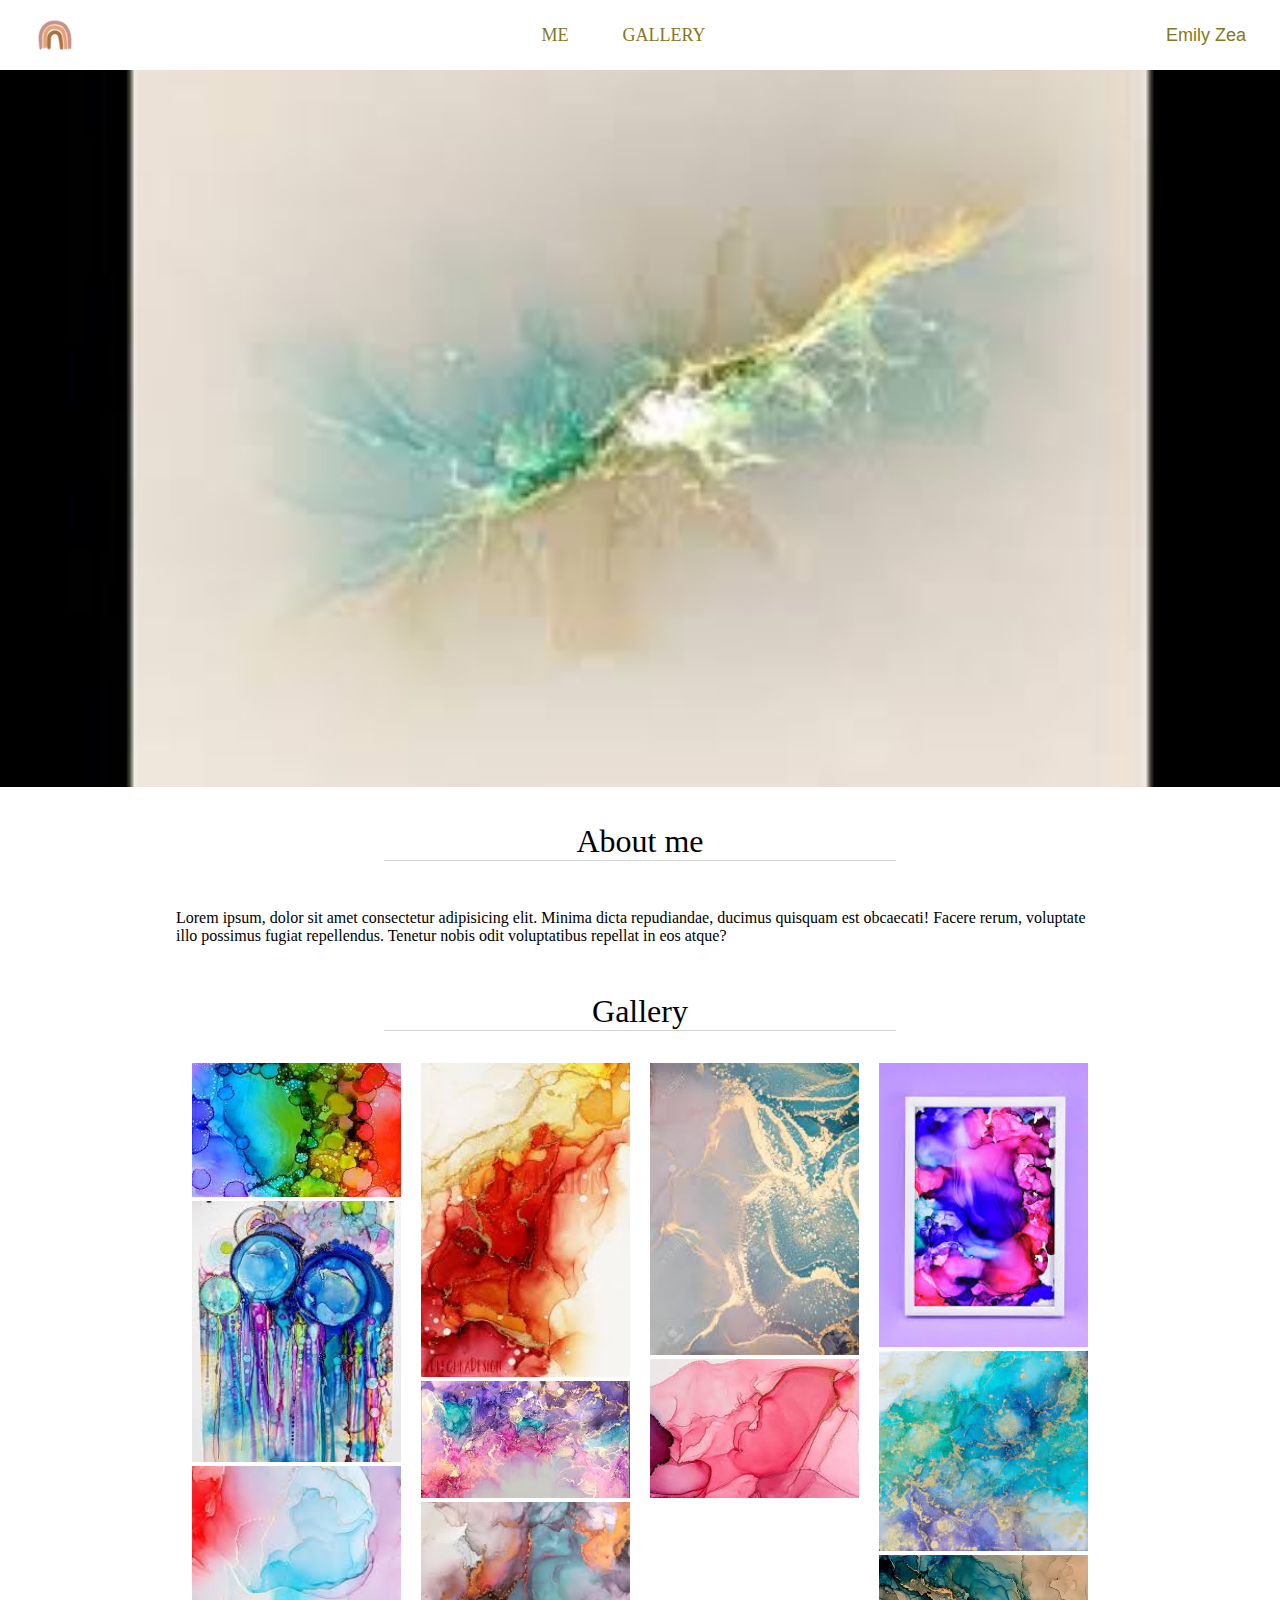
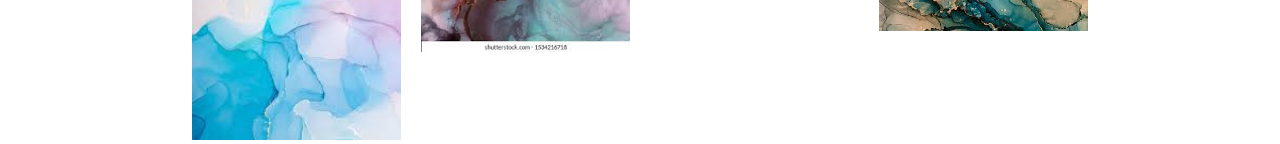
==== public/index.html @ 098acbee "chamges" ====
<!DOCTYPE html>
<html lang="en">
<head>
  <meta charset="UTF-8">
  <meta http-equiv="X-UA-Compatible" content="IE=edge">
  <meta name="viewport" content="width=device-width, initial-scale=1.0">
  <link rel="stylesheet" href="styles.css">
  <link rel="stylesheet" href="https://cdnjs.cloudflare.com/ajax/libs/font-awesome/6.2.0/css/all.min.css" integrity="sha512-xh6O/CkQoPOWDdYTDqeRdPCVd1SpvCA9XXcUnZS2FmJNp1coAFzvtCN9BmamE+4aHK8yyUHUSCcJHgXloTyT2A==" crossorigin="anonymous" referrerpolicy="no-referrer" />
  <title>Zeal art</title>
</head>
<header>
  <nav>
    <a href="#"><img src="../images/zealLogo.png" alt="company logo"></a>
    <ul id="mainlinks">
      <a href="#"><li class="links">ME</li></a>
      <a href="#"><li class="links">GALLERY</li></a>

    </ul>
    <button>Emily Zea</button>
    <div id="burger"><i class="fa-solid fa-bars"></i></div>
  </nav>

  <div id="hiddenlink">
    <ul id="reactivelinks">
      <a href="#"><li class="links">ME</li></a>
      <a href="#"><li class="links">GALLERY</li></a>
    </ul>
  </div>

</header>
  <div class="nav-container">
    <img id="main-img"src="../images/mainimg-placeholder.jpeg" alt="">
  </div>
<body>
 <section class="about-wrapper">
    <p id="about-me">About me</p>
  <div class="about">    
    <img class="me-img" src="./images/download.jpeg" alt="">
    <p class="me-text">Lorem ipsum, dolor sit amet consectetur adipisicing elit. Minima dicta repudiandae, ducimus quisquam est obcaecati! Facere rerum, voluptate illo possimus fugiat repellendus. Tenetur nobis odit voluptatibus repellat in eos atque?</p>
  </div>
 </section>
 <section class="gallery-wrapper">
  <p class="gallery">Gallery</p>
  <div class="gallery-img">

    <div class="img-text">
      <p class="img-identify one">#R098</p>
      <img id="one" src="../images/1.jpeg" alt="">
     </div>

     <div class="img-text">
      <p class="img-identify two">#R0458</p>
      <img id="two" src="../images/2.jpeg" alt="">
     </div>

    <div class="img-text">
      <p class="img-identify three">#568</p>
      <img id="three" src="../images/3.jpeg" alt="">
    </div>

    <div class="img-text">
      <p class="img-identify four">#R0w8</p>
      <img id="four" src="../images/4.jpeg" alt="">
    </div>

    <div class="img-text">
      <p class="img-identify five">#R001</p>
      <img id="five" src="../images/5.jpeg" alt="">
    </div>

    <div class="img-text">
      <p class="img-identify six">#R011</p>
      <img id="six" src="../images/6.jpeg" alt="">
    </div>

    <div class="img-text">
      <p class="img-identify seven">#R095</p>
      <img id="seven"src="../images/7.jpeg" alt="">
    </div>

    <div class="img-text">
      <p class="img-identify eight">#R6788</p>
      <img id="eight" src="../images/8.jpeg" alt="">
    </div>

    <div class="img-text">
      <p class="img-identify nine">#R038</p>
      <img id="nine" src="../images/9.jpeg" alt="">
    </div>
    
    <div class="img-text">
      <p class="img-identify ten">#R034</p>
      <img id="ten" src="../images/10.jpeg" alt="">
    </div>
      
    <div class="img-text">
      <p class="img-identify eleven">#R023</p>
      <img id="eleven" src="../images/11.jpeg" alt="">
    </div>

  </div>
 </section>

  <script src="../src/app.js"></script>
</body>
</html>
---- public/styles.css ----
*{
  padding: 0;
  margin: 0;
  box-sizing: border-box;
}

/* navbar */

nav{
  display: flex;
  justify-content: space-between;
  max-height: 70px;

}
nav img{
  width: 100px;
  margin-left: 5px;
  margin-top: -5px;
}
.links {
  list-style: none;
  display: inline-flex;
  padding: 25px;
  color: rgb(134, 119, 37);
  font-size: large;
}
a{
  text-decoration: none;
}
nav button{
  margin: 10px 10px 10px 0px;
  width: 8rem;
  color: rgb(134, 119, 37);
  background-color: white;
  border: none;
  font-size: large;
}
nav button:hover{
  color: aqua;
}
#burger{
  font-size: xx-large;
  font-weight: 100;
  color: rgb(134, 119, 37);
  margin: 25px 30px 40px 30px;
  display: none;
}
@media (max-width: 850px){
  nav button{
    display: none;
  }
  #burger{
    display: block;
  }
  nav ul{
    display: none;
  }
}
@media (min-width: 849px){
  #hiddenlink{
    display: none
  }
  
}
  #reactivelinks{
    text-align: center;
    margin: 0;
    padding: 0;
    font-size: medium;
    display: none;
  }




  /* mainimg */
  #main-img{
    width: 100%;
  }


  /* about */
  .about{
    display: flex;
    flex-direction: column;
  }
  #about-me{
    font-size: xx-large;
    font-weight: 400;
    margin: 2rem auto 2rem auto;
    border-bottom: 1px solid lightgray;
    max-width: 40%;
    text-align: center;
  }
  .me-img{
    margin-right: 1rem;
    margin-left: 1rem;

  }
  .me-text{
    margin: 1rem;
    max-width: 80%;
  }

@media screen and (min-width: 450px) {
  .about{
    flex-direction: row;
    margin-left: 10%;
  }
}
@media screen and (min-width: 1300px){
  .me-text{
    max-width: 70%;
  }
}

/* gallery */
.gallery{
  font-size: xx-large;
    font-weight: 400;
    margin: 2rem auto 2rem auto;
    border-bottom: 1px solid lightgray;
    max-width: 40%;
    text-align: center;
}
.gallery-img{
  margin: 0 15% 0 15%;
  gap: 20px;
}
.gallery-img img{
  width: 100%;
}
.img-text{
  position: relative;

}
.img-identify{
  position: absolute;
  color: white;
  font: 400;
  font-size: xx-large;
  background-color: rgb(90, 107, 65);
  display: none;
}

@media screen and (min-width: 500px){
  .gallery-img{
    columns: 2;
  }
}
@media screen and (min-width: 650px){
  .gallery-img{
    columns: 3;
  }
}
@media screen and (min-width: 800px){
  .gallery-img{
    columns: 4;
  }
}
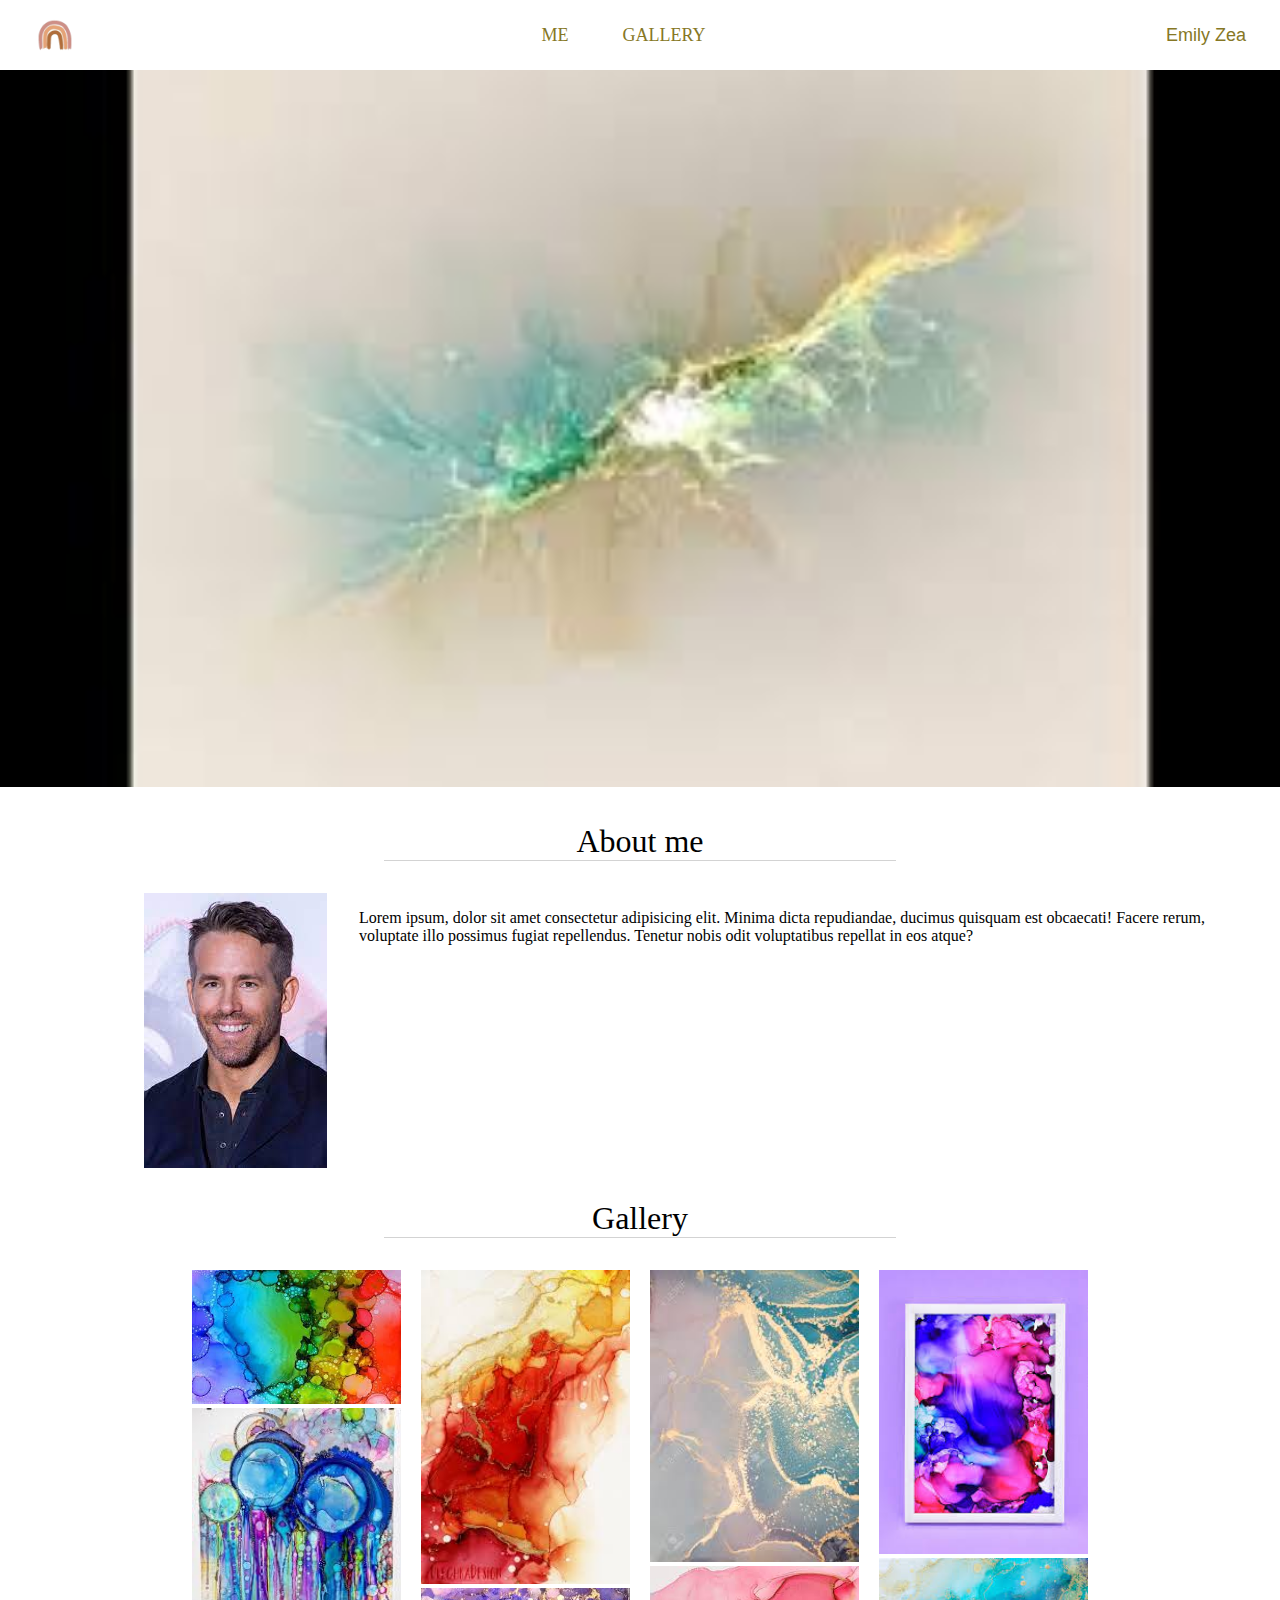
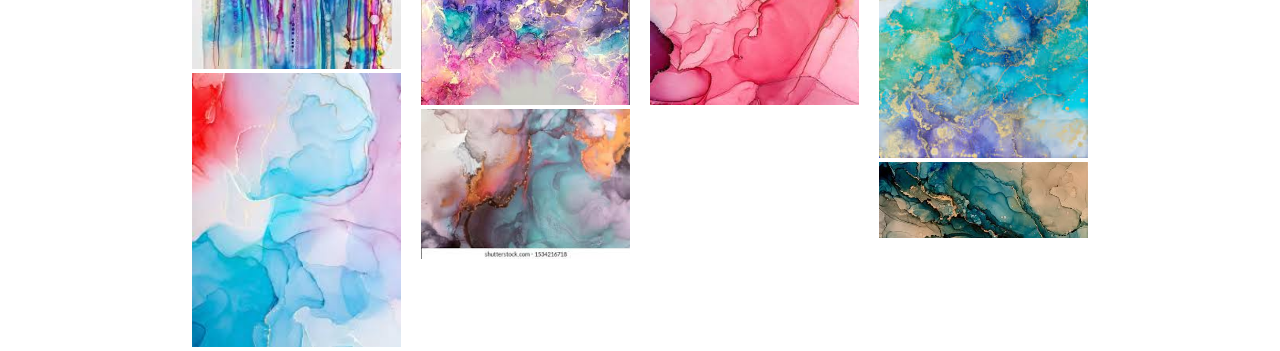
==== commit 974c4f3e: "categories" ====
--- a/public/index.html
+++ b/public/index.html
@@ -35,7 +35,7 @@
  <section class="about-wrapper">
     <p id="about-me">About me</p>
   <div class="about">    
-    <img class="me-img" src="./images/download.jpeg" alt="">
+    <img class="me-img" src="../images/download.jpeg" alt="">
     <p class="me-text">Lorem ipsum, dolor sit amet consectetur adipisicing elit. Minima dicta repudiandae, ducimus quisquam est obcaecati! Facere rerum, voluptate illo possimus fugiat repellendus. Tenetur nobis odit voluptatibus repellat in eos atque?</p>
   </div>
  </section>
--- a/public/styles.css
+++ b/public/styles.css
@@ -166,4 +166,19 @@
 
 
 
+.img-list-text{
+  border-bottom: 2px solid rgb(203, 202, 202);
+  margin-bottom: 10px;
+}
+.img-list-writing{
+  display: inline;
+}
+.img-list-text img{
+  margin-left: 5%;
+}
 
+
+
+
+
+
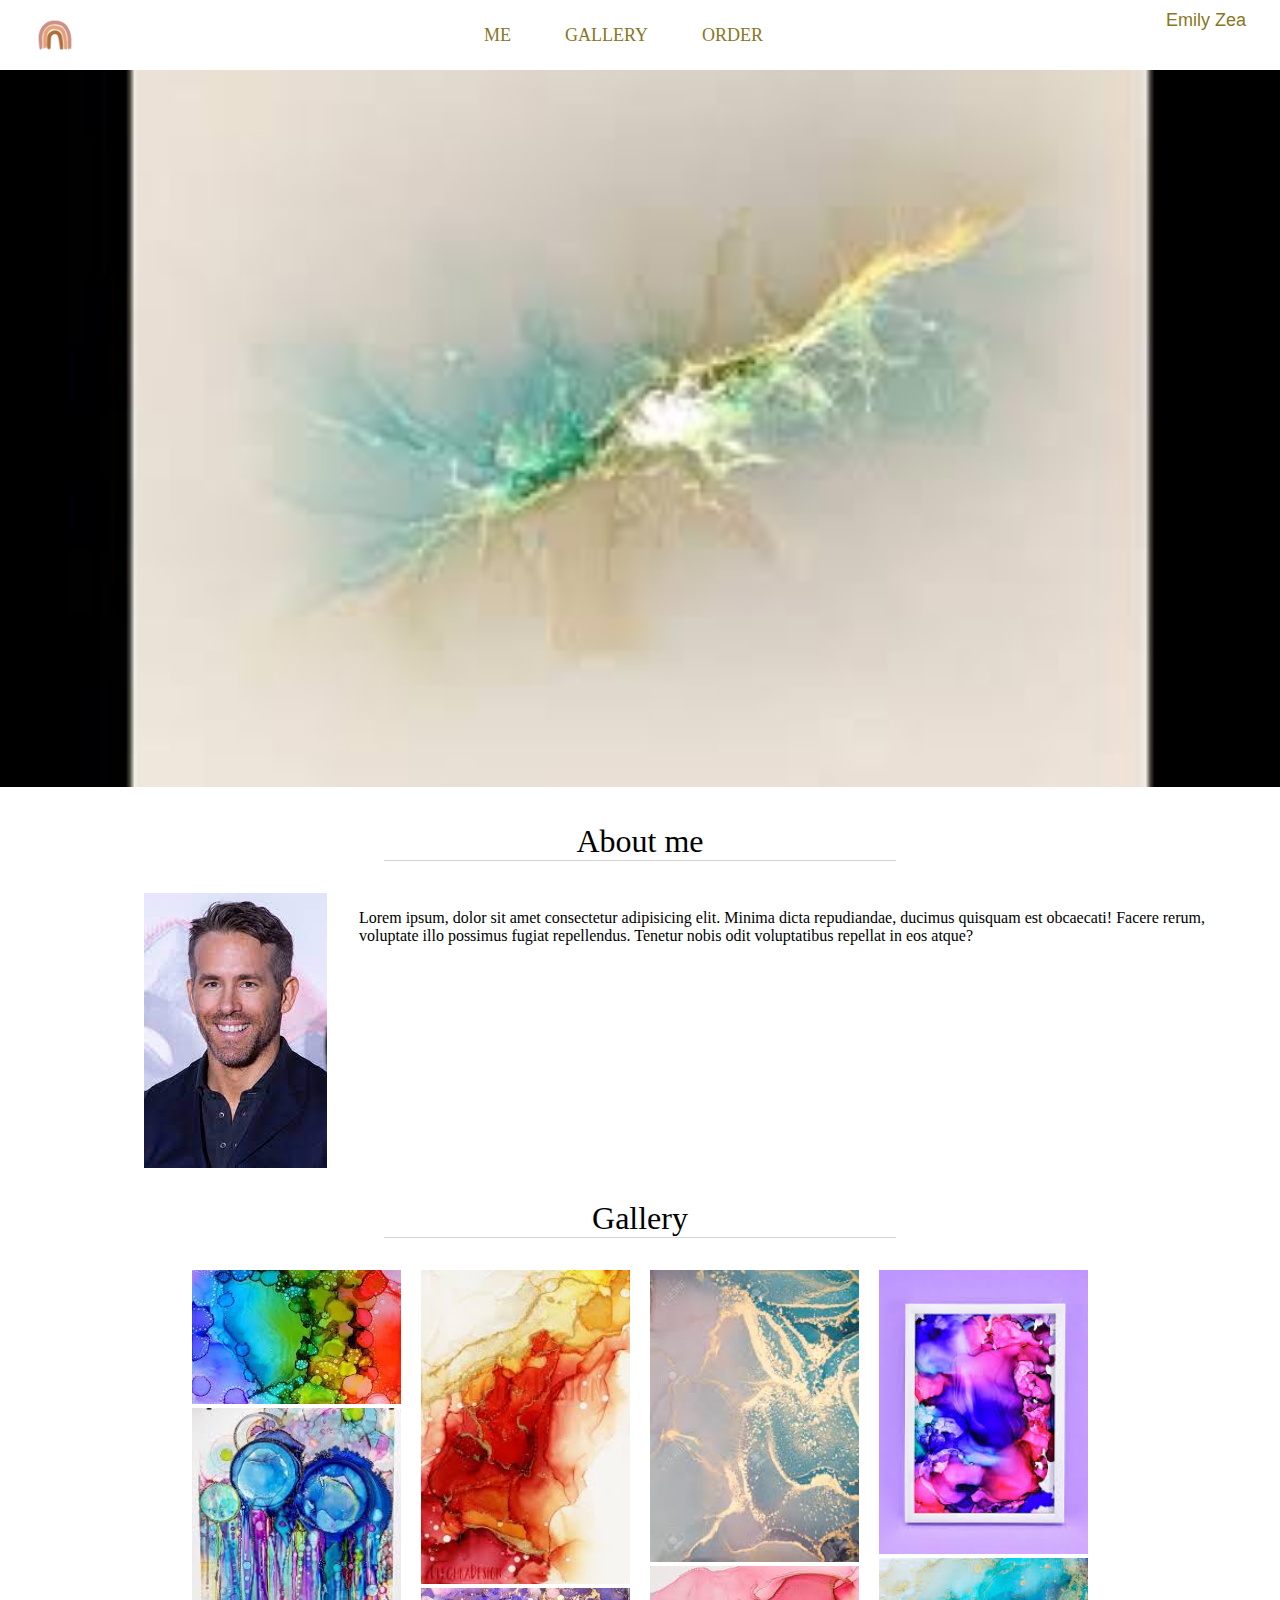
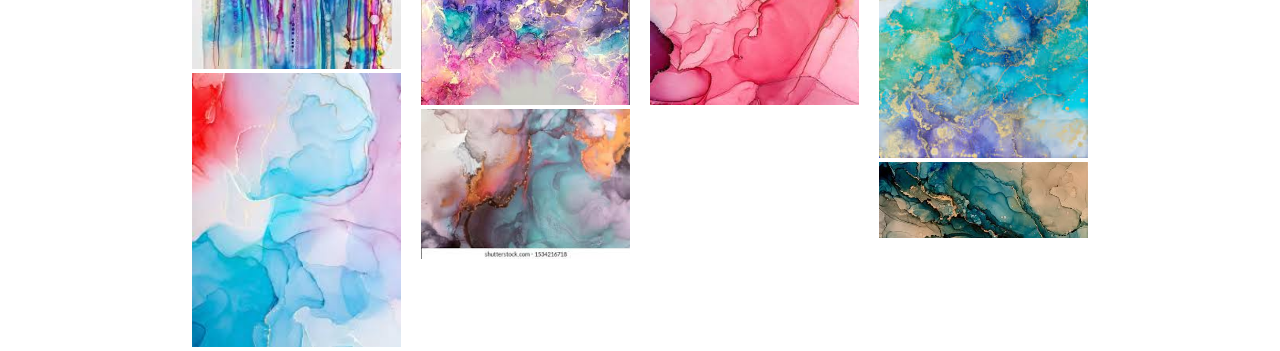
==== commit 8d61240e: "updated nav links" ====
--- a/public/index.html
+++ b/public/index.html
@@ -10,20 +10,22 @@
 </head>
 <header>
   <nav>
-    <a href="#"><img src="../images/zealLogo.png" alt="company logo"></a>
+    <a href="./index.html"><img src="../images/zealLogo.png" alt="company logo"></a>
     <ul id="mainlinks">
-      <a href="#"><li class="links">ME</li></a>
-      <a href="#"><li class="links">GALLERY</li></a>
+      <a href="./index.html#about-me"><li class="links">ME</li></a>
+      <a href="./index.html#main-gallery"><li class="links">GALLERY</li></a>
+      <a href="./order.html"><li class="links">ORDER</li></a>
+    </ul>
 
-    </ul>
-    <button>Emily Zea</button>
+    <a href="./index.html#about-me"><button>Emily Zea</button></a>
     <div id="burger"><i class="fa-solid fa-bars"></i></div>
   </nav>
 
   <div id="hiddenlink">
     <ul id="reactivelinks">
-      <a href="#"><li class="links">ME</li></a>
-      <a href="#"><li class="links">GALLERY</li></a>
+      <a href="./index.html#about-me"><li class="links">ME</li></a>
+      <a href="./index.html#main-gallery"><li class="links">GALLERY</li></a>
+      <a href="./order.js"><li class="links">ORDER</li></a>
     </ul>
   </div>
 
@@ -39,7 +41,7 @@
     <p class="me-text">Lorem ipsum, dolor sit amet consectetur adipisicing elit. Minima dicta repudiandae, ducimus quisquam est obcaecati! Facere rerum, voluptate illo possimus fugiat repellendus. Tenetur nobis odit voluptatibus repellat in eos atque?</p>
   </div>
  </section>
- <section class="gallery-wrapper">
+ <section id="main-gallery"class="gallery-wrapper">
   <p class="gallery">Gallery</p>
   <div class="gallery-img">
 
--- a/public/styles.css
+++ b/public/styles.css
@@ -158,27 +158,51 @@
     columns: 4;
   }
 }
-
-
-
-
-
-
-
-
 .img-list-text{
-  border-bottom: 2px solid rgb(203, 202, 202);
   margin-bottom: 10px;
+  text-align: center;
+  display: flex;
+  flex-direction: column;
+  color: white;
+  
 }
 .img-list-writing{
+  padding-bottom: 9px;
+}
+.img-list-head{
   display: inline;
-}
-.img-list-text img{
-  margin-left: 5%;
-}
-
-
-
-
-
-
+  font-weight: 100;
+  color: rgb(200, 180, 66);
+  text-decoration: underline;
+  
+  
+}
+.img-list-text img, .buying-info{
+  margin-left: auto;
+  margin-right: auto;
+  width: 100%;
+  max-width: 600px;
+
+}
+.img-list-text img:hover{
+  backdrop-filter: blur(10px);
+  filter: blur(4px);
+  transition: 0.5s ease-in-out;
+
+}
+
+
+.buying-info{
+  margin-top: -15rem;
+  background-color: rgba(2, 1, 1, 0.4);
+  display: none;
+  z-index: 10;
+  
+}
+
+
+
+
+
+
+
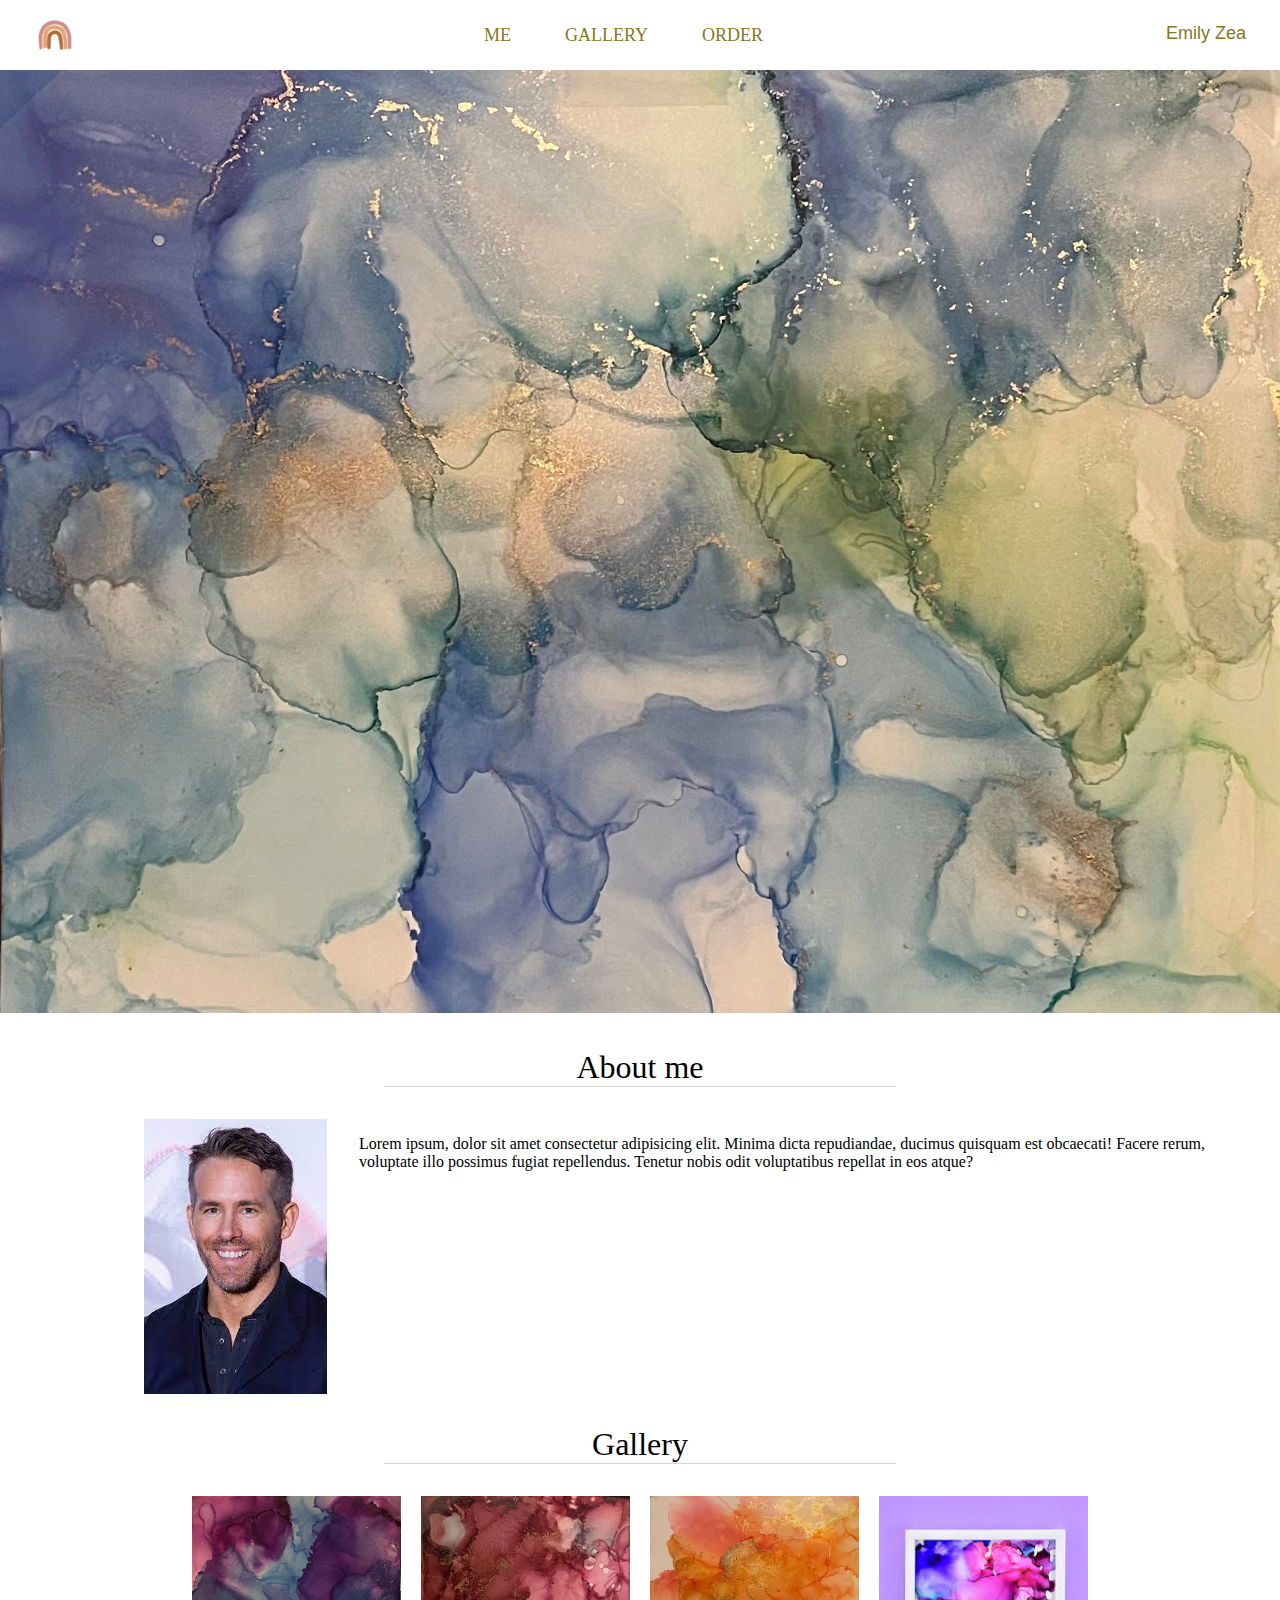
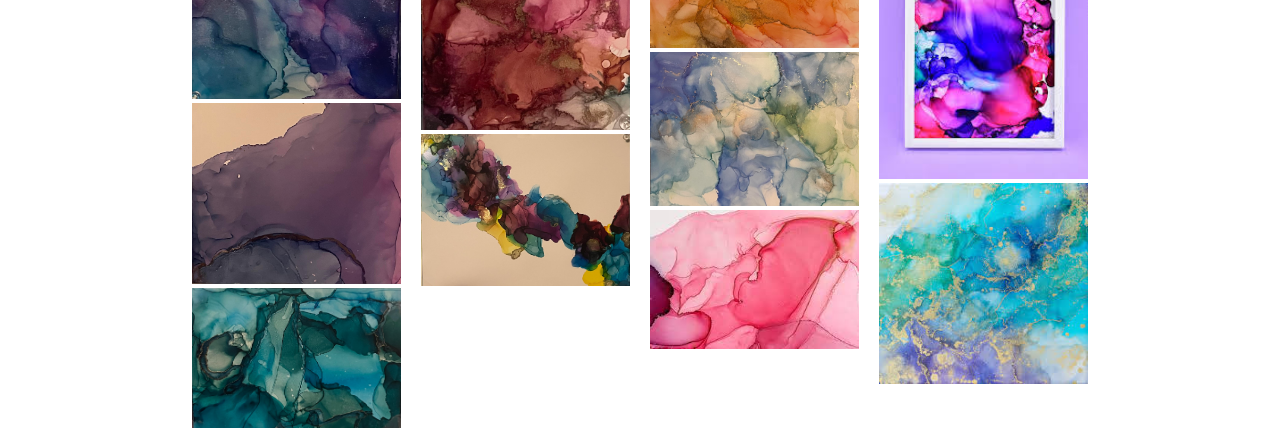
==== commit 137a5671: "replaced images" ====
--- a/public/index.html
+++ b/public/index.html
@@ -31,7 +31,7 @@
 
 </header>
   <div class="nav-container">
-    <img id="main-img"src="../images/mainimg-placeholder.jpeg" alt="">
+    <img id="main-img"src="../images/img7.jpg" alt="">
   </div>
 <body>
  <section class="about-wrapper">
@@ -47,37 +47,37 @@
 
     <div class="img-text">
       <p class="img-identify one">#R098</p>
-      <img id="one" src="../images/1.jpeg" alt="">
+      <img id="one" src="../images/img1.jpg" alt="">
      </div>
 
      <div class="img-text">
       <p class="img-identify two">#R0458</p>
-      <img id="two" src="../images/2.jpeg" alt="">
+      <img id="two" src="../images/img2.jpg" alt="">
      </div>
 
     <div class="img-text">
       <p class="img-identify three">#568</p>
-      <img id="three" src="../images/3.jpeg" alt="">
+      <img id="three" src="../images/img3.jpg" alt="">
     </div>
 
     <div class="img-text">
       <p class="img-identify four">#R0w8</p>
-      <img id="four" src="../images/4.jpeg" alt="">
+      <img id="four" src="../images/img4.jpg" alt="">
     </div>
 
     <div class="img-text">
       <p class="img-identify five">#R001</p>
-      <img id="five" src="../images/5.jpeg" alt="">
+      <img id="five" src="../images/img5.jpg" alt="">
     </div>
 
     <div class="img-text">
       <p class="img-identify six">#R011</p>
-      <img id="six" src="../images/6.jpeg" alt="">
+      <img id="six" src="../images/img6.jpg" alt="">
     </div>
 
     <div class="img-text">
       <p class="img-identify seven">#R095</p>
-      <img id="seven"src="../images/7.jpeg" alt="">
+      <img id="seven"src="../images/img7.jpg" alt="">
     </div>
 
     <div class="img-text">
@@ -94,11 +94,7 @@
       <p class="img-identify ten">#R034</p>
       <img id="ten" src="../images/10.jpeg" alt="">
     </div>
-      
-    <div class="img-text">
-      <p class="img-identify eleven">#R023</p>
-      <img id="eleven" src="../images/11.jpeg" alt="">
-    </div>
+
 
   </div>
  </section>
--- a/public/styles.css
+++ b/public/styles.css
@@ -28,15 +28,16 @@
   text-decoration: none;
 }
 nav button{
-  margin: 10px 10px 10px 0px;
+  margin: 23px 10px 10px 0px;
   width: 8rem;
   color: rgb(134, 119, 37);
   background-color: white;
   border: none;
   font-size: large;
 }
-nav button:hover{
-  color: aqua;
+nav button:hover, .links:hover{
+  color: rgb(74, 69, 23);
+  cursor: grab;
 }
 #burger{
   font-size: xx-large;
@@ -194,6 +195,7 @@
 
 .buying-info{
   margin-top: -15rem;
+  margin-bottom: 7.5rem;
   background-color: rgba(2, 1, 1, 0.4);
   display: none;
   z-index: 10;
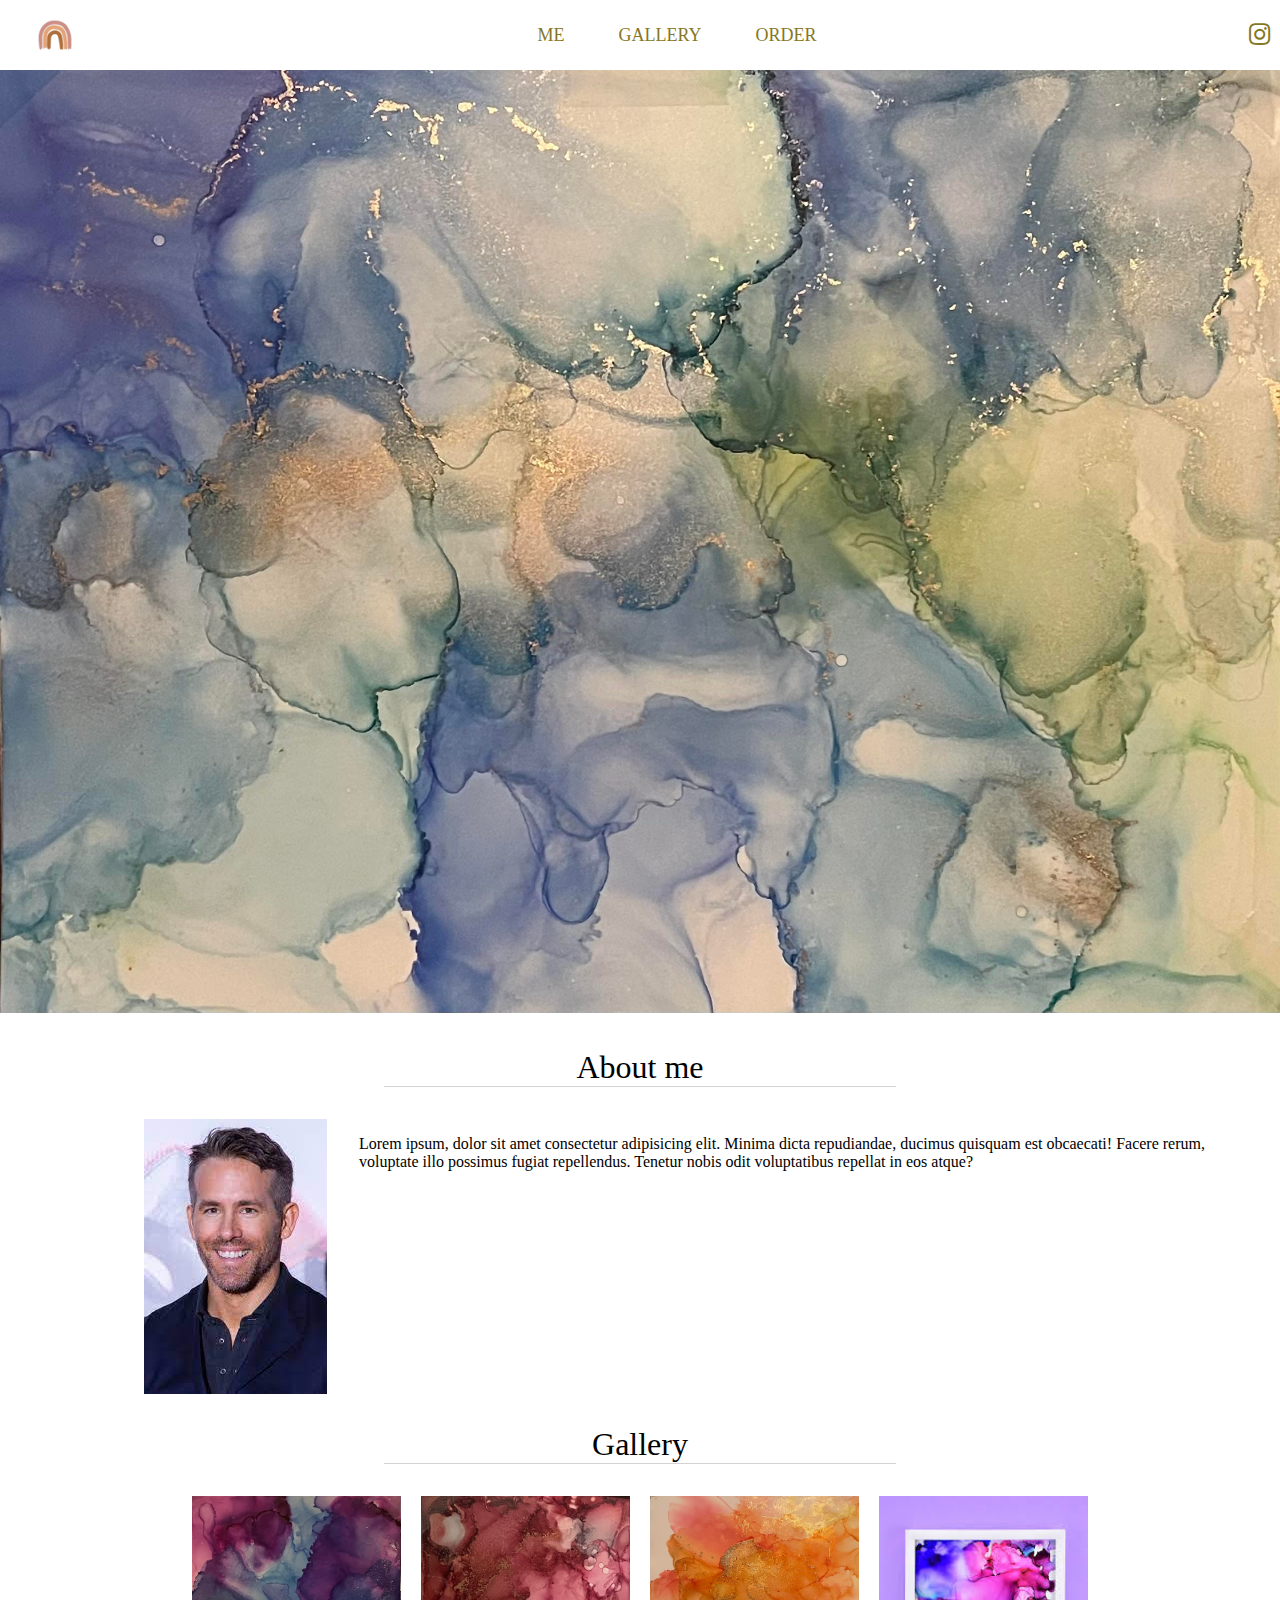
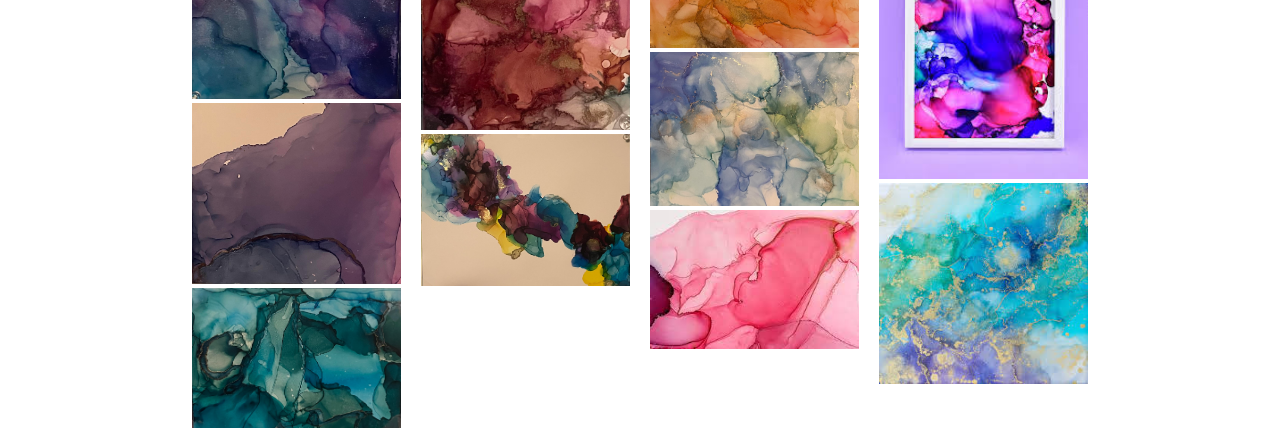
==== commit d828f30d: "added instagram icon" ====
--- a/public/index.html
+++ b/public/index.html
@@ -6,6 +6,7 @@
   <meta name="viewport" content="width=device-width, initial-scale=1.0">
   <link rel="stylesheet" href="styles.css">
   <link rel="stylesheet" href="https://cdnjs.cloudflare.com/ajax/libs/font-awesome/6.2.0/css/all.min.css" integrity="sha512-xh6O/CkQoPOWDdYTDqeRdPCVd1SpvCA9XXcUnZS2FmJNp1coAFzvtCN9BmamE+4aHK8yyUHUSCcJHgXloTyT2A==" crossorigin="anonymous" referrerpolicy="no-referrer" />
+  <link rel="stylesheet" href="https://cdnjs.cloudflare.com/ajax/libs/font-awesome/4.7.0/css/font-awesome.min.css">
   <title>Zeal art</title>
 </head>
 <header>
@@ -17,7 +18,7 @@
       <a href="./order.html"><li class="links">ORDER</li></a>
     </ul>
 
-    <a href="./index.html#about-me"><button>Emily Zea</button></a>
+    <a href="https://www.instagram.com/zealartcreations/?hl=en"><i class="fa fa-instagram" id="insta"></i></a>
     <div id="burger"><i class="fa-solid fa-bars"></i></div>
   </nav>
 
--- a/public/styles.css
+++ b/public/styles.css
@@ -5,7 +5,13 @@
 }
 
 /* navbar */
-
+#insta{
+  font-size: 25px;
+  padding-top: 22px;
+  padding-right: 10px;
+  color: rgb(134, 119, 37);
+
+}
 nav{
   display: flex;
   justify-content: space-between;
@@ -187,7 +193,7 @@
 }
 .img-list-text img:hover{
   backdrop-filter: blur(10px);
-  filter: blur(4px);
+  filter: blur(20px);
   transition: 0.5s ease-in-out;
 
 }
@@ -196,7 +202,6 @@
 .buying-info{
   margin-top: -15rem;
   margin-bottom: 7.5rem;
-  background-color: rgba(2, 1, 1, 0.4);
   display: none;
   z-index: 10;
   
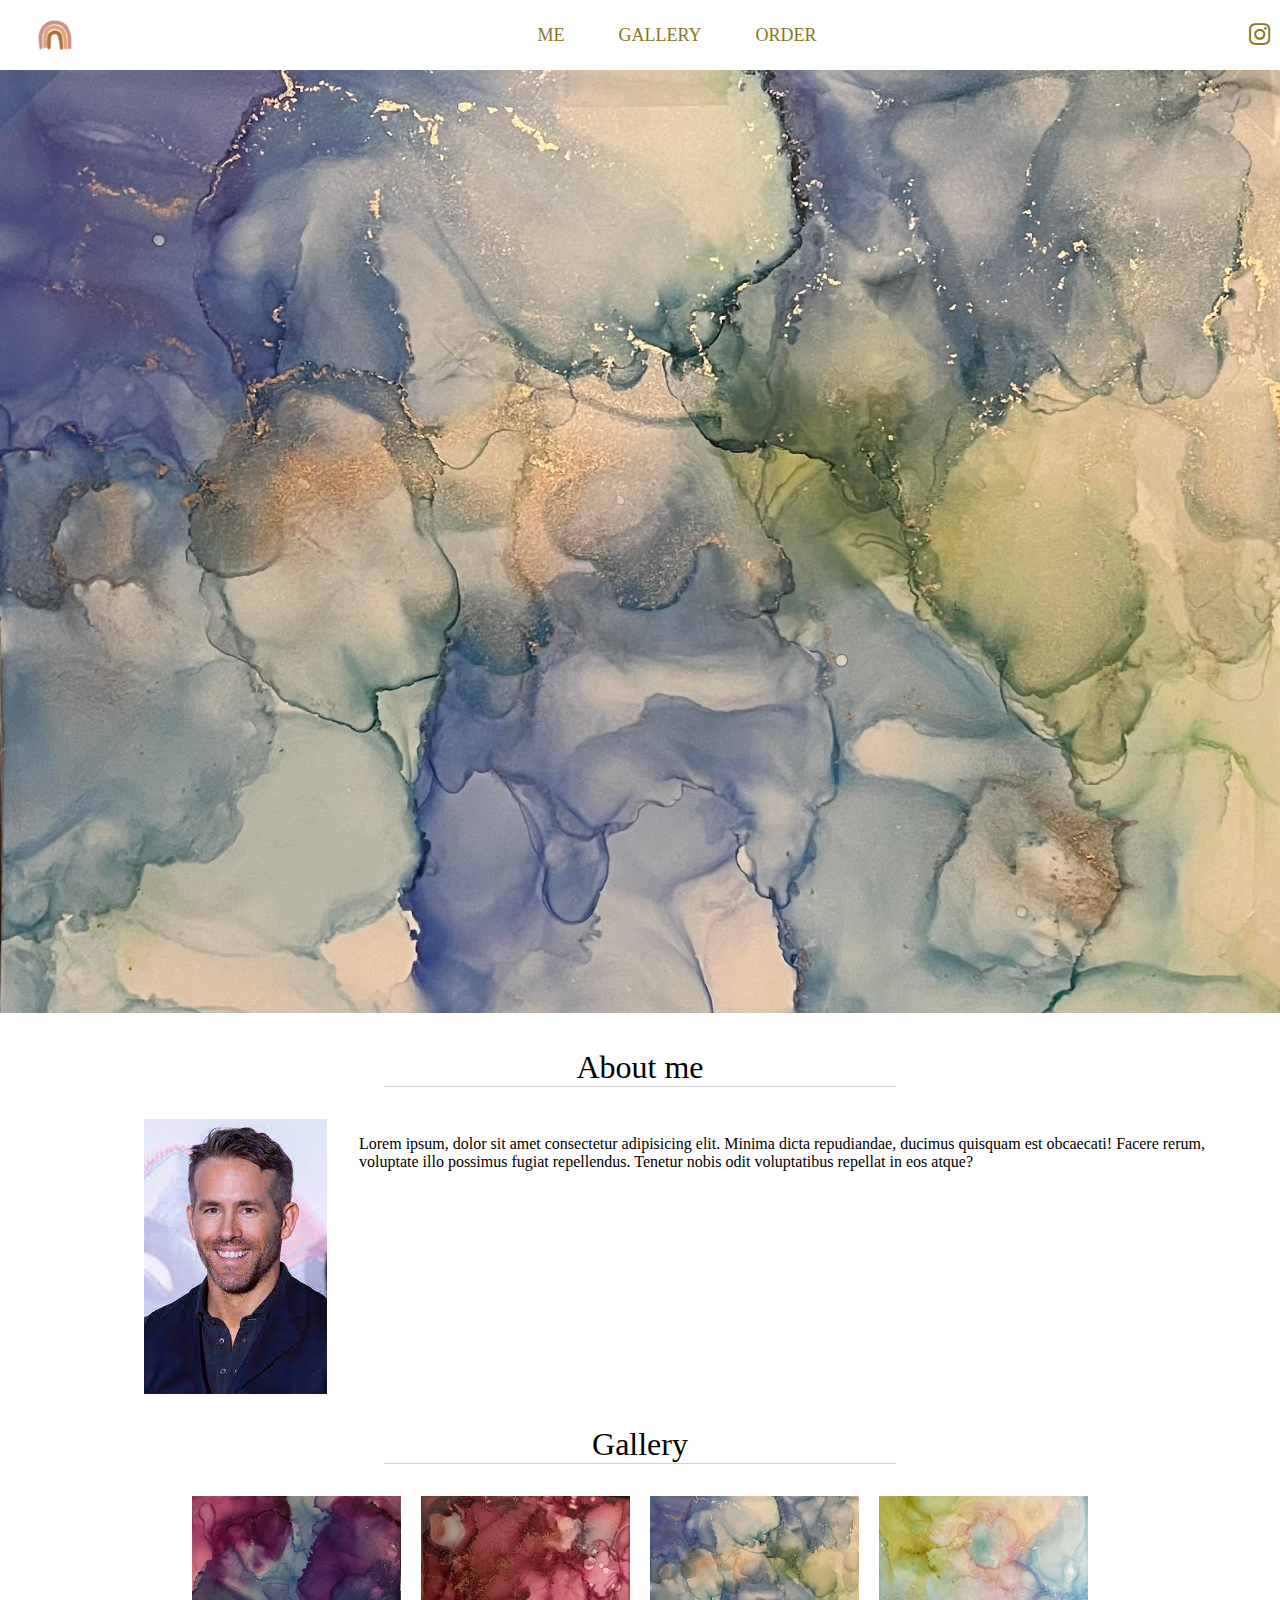
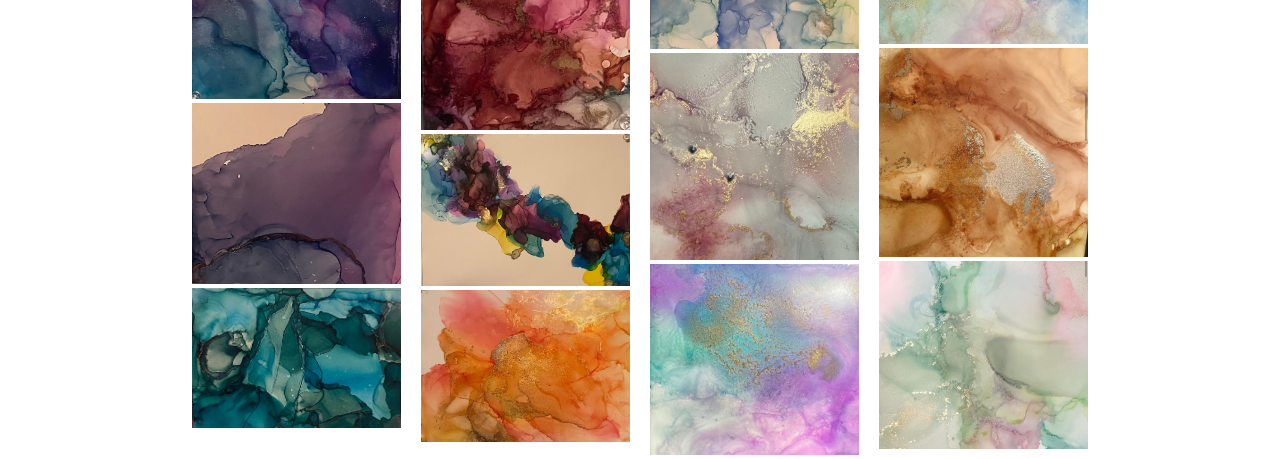
==== commit 62d357c6: "added new images" ====
--- a/public/index.html
+++ b/public/index.html
@@ -47,55 +47,64 @@
   <div class="gallery-img">
 
     <div class="img-text">
-      <p class="img-identify one">#R098</p>
+      <p class="img-identify one">$10</p>
       <img id="one" src="../images/img1.jpg" alt="">
      </div>
 
      <div class="img-text">
-      <p class="img-identify two">#R0458</p>
+      <p class="img-identify two">$5</p>
       <img id="two" src="../images/img2.jpg" alt="">
      </div>
 
     <div class="img-text">
-      <p class="img-identify three">#568</p>
+      <p class="img-identify three">$10</p>
       <img id="three" src="../images/img3.jpg" alt="">
     </div>
 
     <div class="img-text">
-      <p class="img-identify four">#R0w8</p>
+      <p class="img-identify four">$15</p>
       <img id="four" src="../images/img4.jpg" alt="">
     </div>
 
     <div class="img-text">
-      <p class="img-identify five">#R001</p>
+      <p class="img-identify five">$15</p>
       <img id="five" src="../images/img5.jpg" alt="">
     </div>
 
     <div class="img-text">
-      <p class="img-identify six">#R011</p>
+      <p class="img-identify six">$10</p>
       <img id="six" src="../images/img6.jpg" alt="">
     </div>
 
     <div class="img-text">
-      <p class="img-identify seven">#R095</p>
+      <p class="img-identify seven">$20</p>
       <img id="seven"src="../images/img7.jpg" alt="">
     </div>
 
     <div class="img-text">
-      <p class="img-identify eight">#R6788</p>
-      <img id="eight" src="../images/8.jpeg" alt="">
+      <p class="img-identify eight">$10</p>
+      <img id="eight" src="../images/img8.jpg" alt="">
     </div>
 
     <div class="img-text">
-      <p class="img-identify nine">#R038</p>
-      <img id="nine" src="../images/9.jpeg" alt="">
+      <p class="img-identify nine">$10</p>
+      <img id="nine" src="../images/img9.jpg" alt="">
     </div>
     
     <div class="img-text">
-      <p class="img-identify ten">#R034</p>
-      <img id="ten" src="../images/10.jpeg" alt="">
+      <p class="img-identify ten">$10</p>
+      <img id="ten" src="../images/img10.jpg" alt="">
     </div>
 
+    <div class="img-text">
+      <p class="img-identify eleven">$10</p>
+      <img id="eleven" src="../images/img11.jpg" alt="">
+    </div>
+    
+    <div class="img-text">
+      <p class="img-identify twelve">$10</p>
+      <img id="twelve" src="../images/img12.jpg" alt="">
+    </div>
 
   </div>
  </section>
